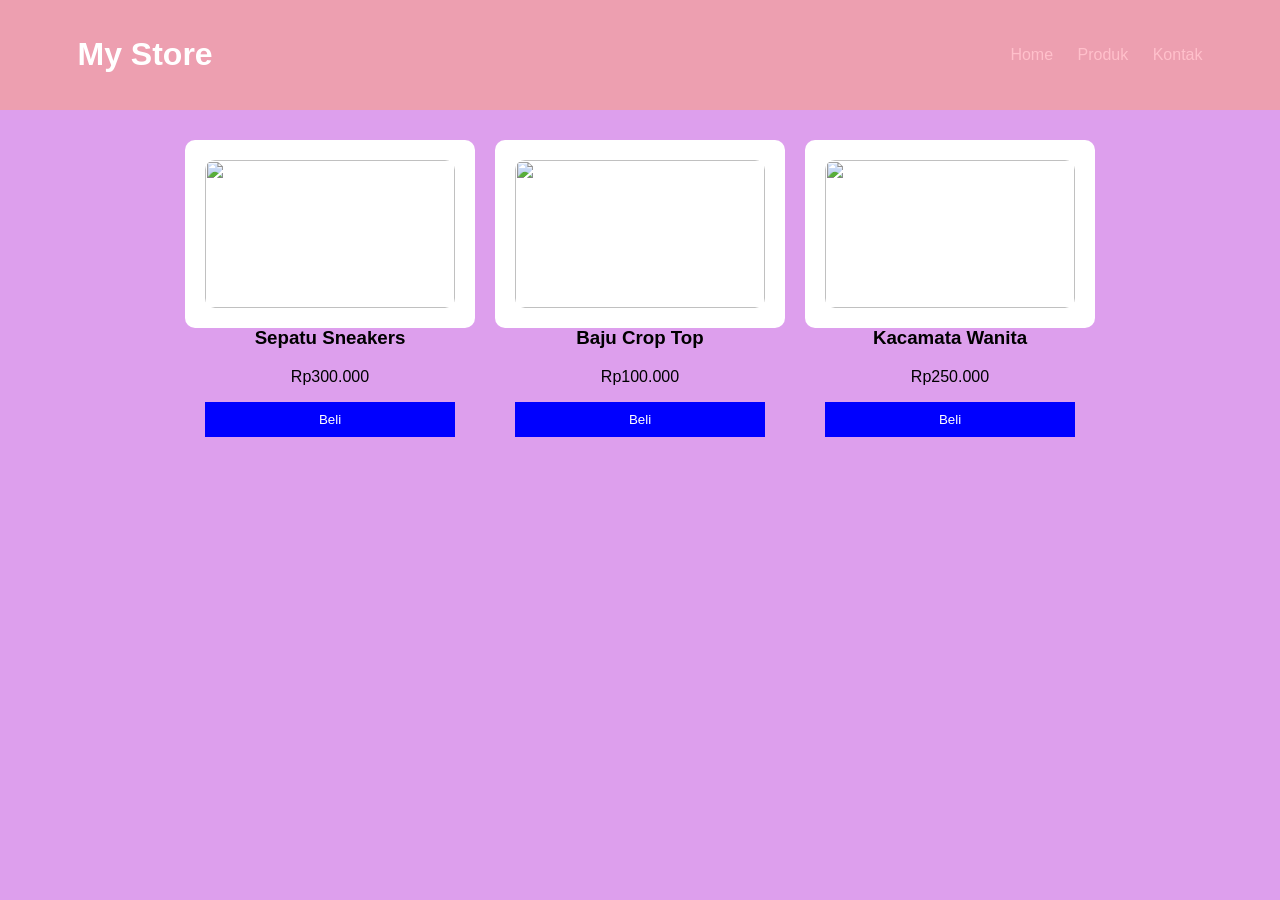
==== index.html @ 0e458b89 "Rename project.html to index.html" ====
<html>

<head>
    <title>E-comerce</title>
    <link rel="stylesheet" href="project.css">
</head>

<body>

<header>

    <div class="header-container">

        <h1>My Store</h1>

        <nav>
            <a href="#">Home</a>
            <a href="#">Produk</a>
            <a href="#">Kontak</a>
        </nav>

    </div>

</header>


<div class="product-container">

    <div class="product-card">

        <img src="sepatu sneakers.jpg">

        <h3>Sepatu Sneakers</h3>

        <p>Rp300.000</p>

        <button>Beli</button>

    </div>

    <div class="product-card">

        <img src="baju crop top.jpg">

        <h3>Baju Crop Top</h3>

        <p>Rp100.000</p>

        <button>Beli</button>

    </div>

    <div class="product-card">

        <img src="kacamata wanita.jfif">

        <h3>Kacamata Wanita</h3>

        <p>Rp250.000</p>

        <button>Beli</button>

    </div>

</div>

<script src="project.js"></script>

</body>
</html>
---- project.css ----
body{
    margin: 0;
    font-family: Arial;
    background: #dd9fed;
}

header{
    background: #ed9fb0;
    padding: 15px;
}

.header-container{
    width: 90%;
    margin: auto;

    display: flex;
    justify-content: space-between;
    align-items: center;
}

.header-container h1{
    color: white;
}

nav a{
    color: pink;
    text-decoration: none;
    margin-left: 20px;
}

.product-container{
    width: 90%;
    margin: 30px auto;

    display: flex;
    gap: 20px;
    justify-content: center;
}

.product-card{
    background: white;
    padding: 20px;
    width: 250px;

    border-radius: 10px;
    text-align: center;
}

.product-card img{
    width: 100%;
    border-radius: 10px;
}

button{
    background: blue;
    color: white;
    border: none;
    padding: 10px;
    width: 100%;
    cursor: pointer;
}
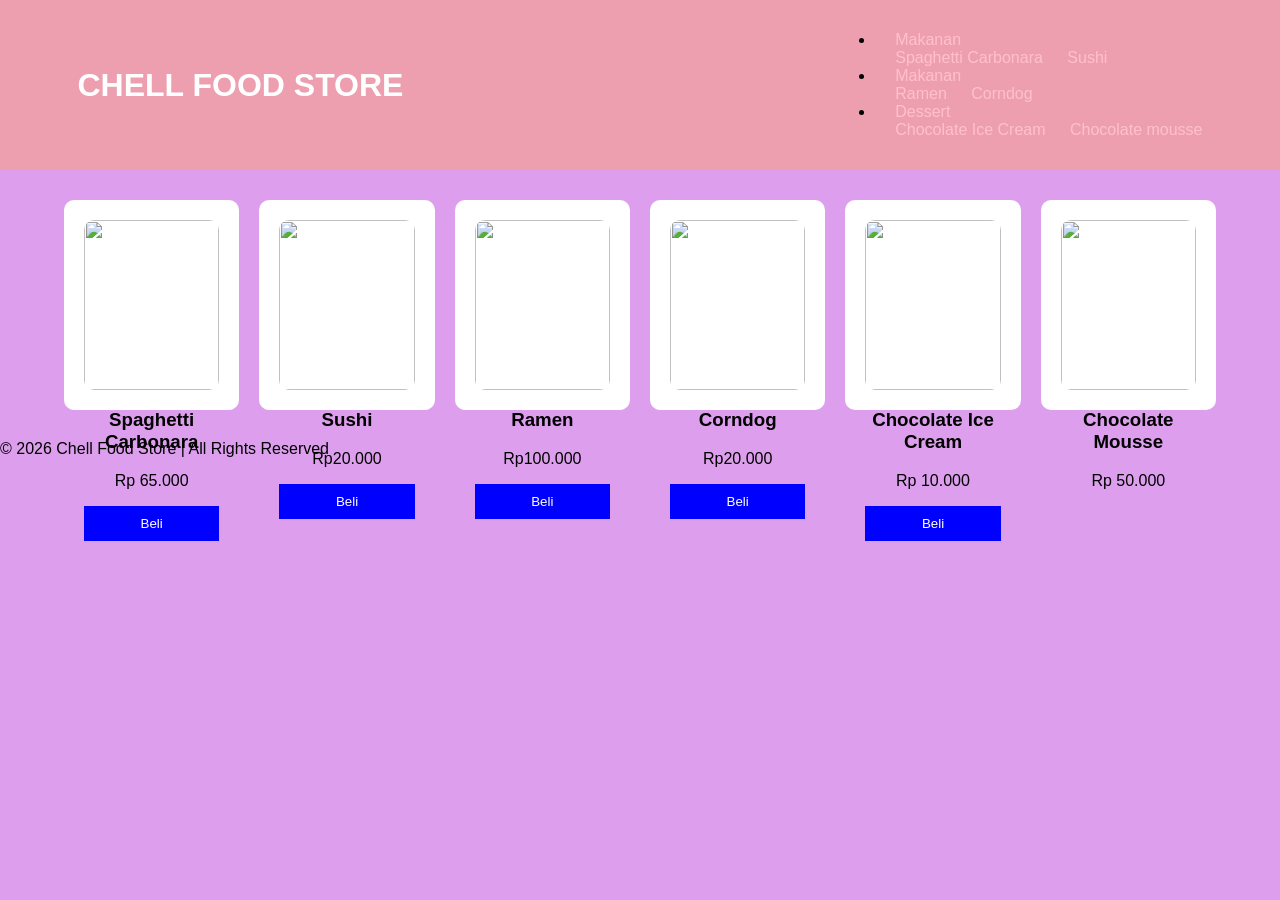
==== commit b04da92d: "Update index.html" ====
--- a/index.html
+++ b/index.html
@@ -1,22 +1,42 @@
 <html>
-
 <head>
     <title>E-comerce</title>
     <link rel="stylesheet" href="project.css">
 </head>
+<body>
+<header>
+    <div class="header-container">
+        <h1>CHELL FOOD STORE</h1>
+        <nav>
+            <ul>
+               <li>
+                    <a href="#">Makanan</a>
+                    <div class="dropdown">
+                        <a href="#">Spaghetti Carbonara</a>
+                        <a href="#">Sushi</a>
+                    </div>
+                </li>
 
-<body>
+                <li>
+                    <a href="#">Makanan</a>
 
-<header>
+                    <div class="dropdown">
+                        <a href="#">Ramen</a>
+                        <a href="#">Corndog</a>
+                    </div>
+                </li>
 
-    <div class="header-container">
+                <li>
+                    <a href="#">Dessert</a>
 
-        <h1>My Store</h1>
+                    <div class="dropdown">
+                        <a href="#">Chocolate Ice Cream</a>
+                        <a href="#">Chocolate mousse</a>
+                    </div>
+                </li>
 
-        <nav>
-            <a href="#">Home</a>
-            <a href="#">Produk</a>
-            <a href="#">Kontak</a>
+            </ul>
+
         </nav>
 
     </div>
@@ -27,42 +47,48 @@
 <div class="product-container">
 
     <div class="product-card">
-
-        <img src="sepatu sneakers.jpg">
-
-        <h3>Sepatu Sneakers</h3>
-
-        <p>Rp300.000</p>
-
+        <img src="spaghetti.jpeg">
+        <h3>Spaghetti Carbonara</h3>
+        <p>Rp 65.000</p>
         <button>Beli</button>
-
-    </div>
+     </div>
 
     <div class="product-card">
-
-        <img src="baju crop top.jpg">
-
-        <h3>Baju Crop Top</h3>
-
-        <p>Rp100.000</p>
-
+        <img src="Sushi.jpg">
+        <h3>Sushi</h3>
+        <p>Rp20.000</p>
         <button>Beli</button>
-
-    </div>
+     </div>
 
     <div class="product-card">
+        <img src="ramen.jpg">
+        <h3>Ramen</h3>
+        <p>Rp100.000</p>
+        <button>Beli</button>
+    </div>
+   <div class="product-card">
+       <img src="corndog.jpg">
+       <h3>Corndog</h3>
+       <p>Rp20.000</p>
+       <button>Beli</button>
+    </div>
+   <div class="product-card">
+       <img src="chocolate icde-cream.jpg">
+       <h3>Chocolate Ice Cream</h3>
+       <p>Rp 10.000</p>
+       <button>Beli</button>
+   </div>
+  <div class="product-card">
+      <img src="chocolate mousse.jpg">
+      <h3>Chocolate Mousse</h3>
+      <p>Rp 50.000</p>
+  </div>
+</div>
+    <footer>
 
-        <img src="kacamata wanita.jfif">
+    <p>© 2026 Chell Food Store | All Rights Reserved</p>
 
-        <h3>Kacamata Wanita</h3>
-
-        <p>Rp250.000</p>
-
-        <button>Beli</button>
-
-    </div>
-
-</div>
+</footer>
 
 <script src="project.js"></script>
 
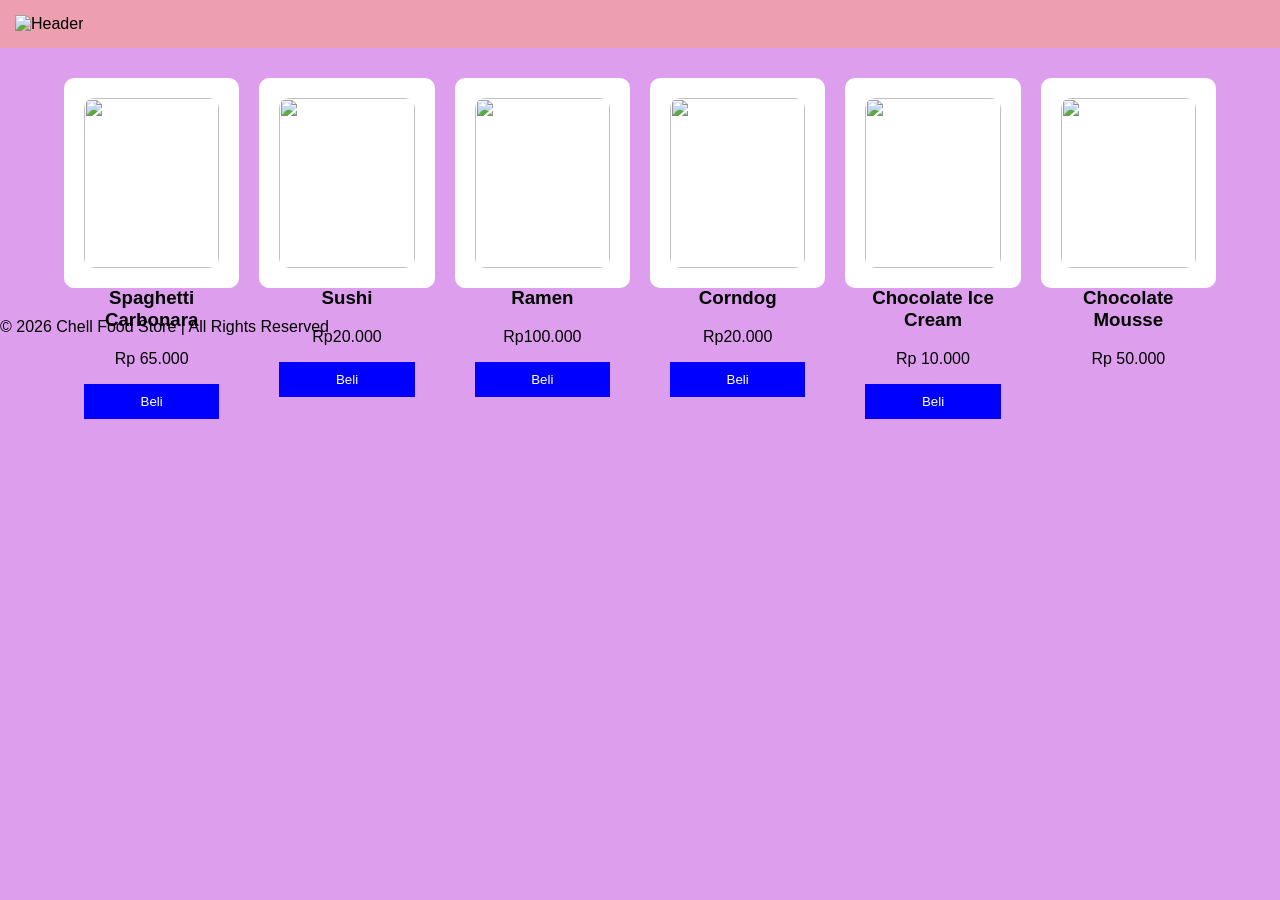
==== commit b3cbc7a7: "Update index.html" ====
--- a/index.html
+++ b/index.html
@@ -5,62 +5,22 @@
 </head>
 <body>
 <header>
-    <div class="header-container">
-        <h1>CHELL FOOD STORE</h1>
-        <nav>
-            <ul>
-               <li>
-                    <a href="#">Makanan</a>
-                    <div class="dropdown">
-                        <a href="#">Spaghetti Carbonara</a>
-                        <a href="#">Sushi</a>
-                    </div>
-                </li>
-
-                <li>
-                    <a href="#">Makanan</a>
-
-                    <div class="dropdown">
-                        <a href="#">Ramen</a>
-                        <a href="#">Corndog</a>
-                    </div>
-                </li>
-
-                <li>
-                    <a href="#">Dessert</a>
-
-                    <div class="dropdown">
-                        <a href="#">Chocolate Ice Cream</a>
-                        <a href="#">Chocolate mousse</a>
-                    </div>
-                </li>
-
-            </ul>
-
-        </nav>
-
-    </div>
-
+    <img src="Header(2).png" alt="Header">
 </header>
-
-
 <div class="product-container">
-
-    <div class="product-card">
+     <div class="product-card">
         <img src="spaghetti.jpeg">
         <h3>Spaghetti Carbonara</h3>
         <p>Rp 65.000</p>
         <button>Beli</button>
      </div>
-
-    <div class="product-card">
+     <div class="product-card">
         <img src="Sushi.jpg">
         <h3>Sushi</h3>
         <p>Rp20.000</p>
         <button>Beli</button>
      </div>
-
-    <div class="product-card">
+     <div class="product-card">
         <img src="ramen.jpg">
         <h3>Ramen</h3>
         <p>Rp100.000</p>
@@ -85,12 +45,8 @@
   </div>
 </div>
     <footer>
-
     <p>© 2026 Chell Food Store | All Rights Reserved</p>
-
 </footer>
-
 <script src="project.js"></script>
-
 </body>
 </html>
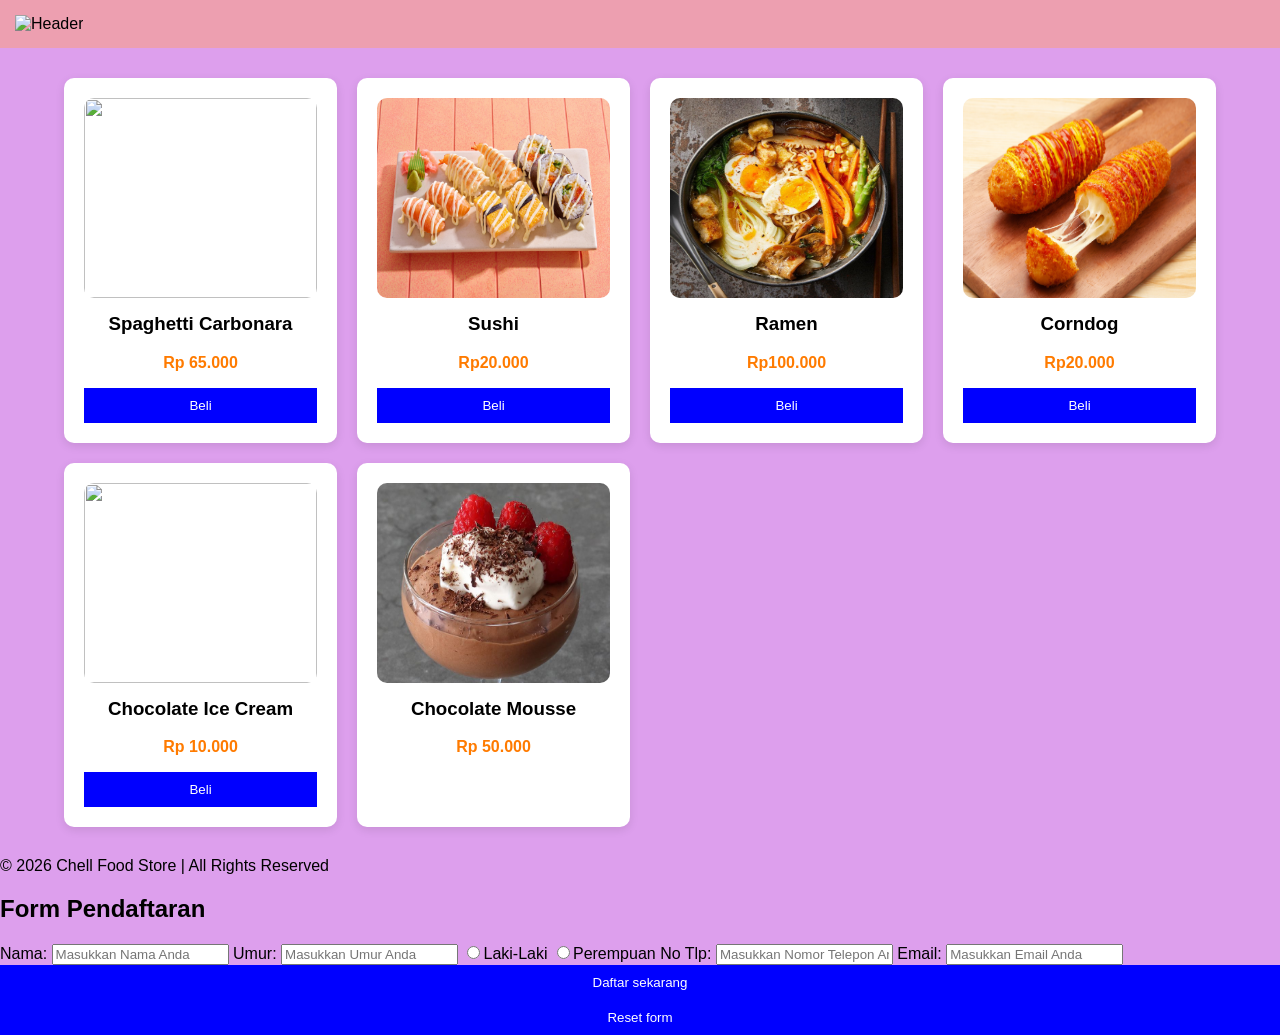
==== commit cb78e04c: "Update index.html" ====
--- a/index.html
+++ b/index.html
@@ -47,6 +47,30 @@
     <footer>
     <p>© 2026 Chell Food Store | All Rights Reserved</p>
 </footer>
+<div class="container">
+    <h2> Form Pendaftaran </h2>
+<label> Nama: </label>
+<input type="text" id="nama" placeholder="Masukkan Nama Anda">
+<label> Umur: </label>
+<input type="text" id="umur" placeholder="Masukkan Umur Anda">
+    <label>
+        <input type="radio" name="Jenis Kelamin" Value="Laki-Laki">Laki-Laki
+    </label>
+<label>
+        <input type="radio" name="Jenis Kelamin" Value="Perempuan">Perempuan
+    </label>
+<label> No Tlp: </label>
+<input type="text" id="notlp" placeholder="Masukkan Nomor Telepon Anda">
+<label> Email: </label>
+<input type="text" id="email" placeholder="Masukkan Email Anda">
+<button type="submit" id="submitBtn">
+            Daftar sekarang
+        </button>
+        <button type="reset" id="resetBtn">
+            Reset form
+        </button>
+    </form>
+</div>
 <script src="project.js"></script>
 </body>
 </html>
--- a/project.css
+++ b/project.css
@@ -1,6 +1,6 @@
 body{
     margin: 0;
-    font-family: Arial;
+    font-family: Arial,sans-serif;
     background: #dd9fed;
 }
 
@@ -27,30 +27,78 @@
     text-decoration: none;
     margin-left: 20px;
 }
+nav ul{
+    list-style: none;
+    display: flex;
+    gap: 20px;
+    margin: 0;
+    padding: 0;
+}
+nav ul li{
+    position: relative;
+}
+nav ul li a{
+    color: white;
+    text-decoration: none;
+    font-weight: bold;
+    padding: 10px;
+    display: block;
+}
+nav ul li a:hover{
+    background: #ffa64d;
+    border-radius: 5px;
+}
+.dropdown{
+    display: none;
+    position: absolute;
+    top: 40px;
+    left: 0;
 
+    background: white;
+    min-width: 170px;
+
+    border-radius: 5px;
+    overflow: hidden;
+
+    box-shadow: 0 3px 8px rgba(0,0,0,0.2);
+}
+.dropdown a:hover{
+    background: #eaa5f0;
+}
+nav ul li:hover .dropdown{
+    display: block;
+}
 .product-container{
     width: 90%;
     margin: 30px auto;
 
-    display: flex;
+    display: grid;
+    grid-template-columns: repeat(auto-fit, minmax(220px,1fr));
     gap: 20px;
-    justify-content: center;
 }
-
 .product-card{
     background: white;
     padding: 20px;
-    width: 250px;
 
     border-radius: 10px;
     text-align: center;
+
+     box-shadow: 0 3px 10px rgba(0,0,0,0.1);
+     transition: 0.3s;
 }
-
 .product-card img{
     width: 100%;
+    height: 200px;
+    oject-fit: cover;
     border-radius: 10px;
 }
-
+.product-card h3{
+    margin-top: 15px;
+}
+.product-card p{
+    color: #ff7b00;
+    font-weight: bold;
+}
 button{
     background: blue;
     color: white;
@@ -58,4 +106,4 @@
     padding: 10px;
     width: 100%;
     cursor: pointer;
-}+}
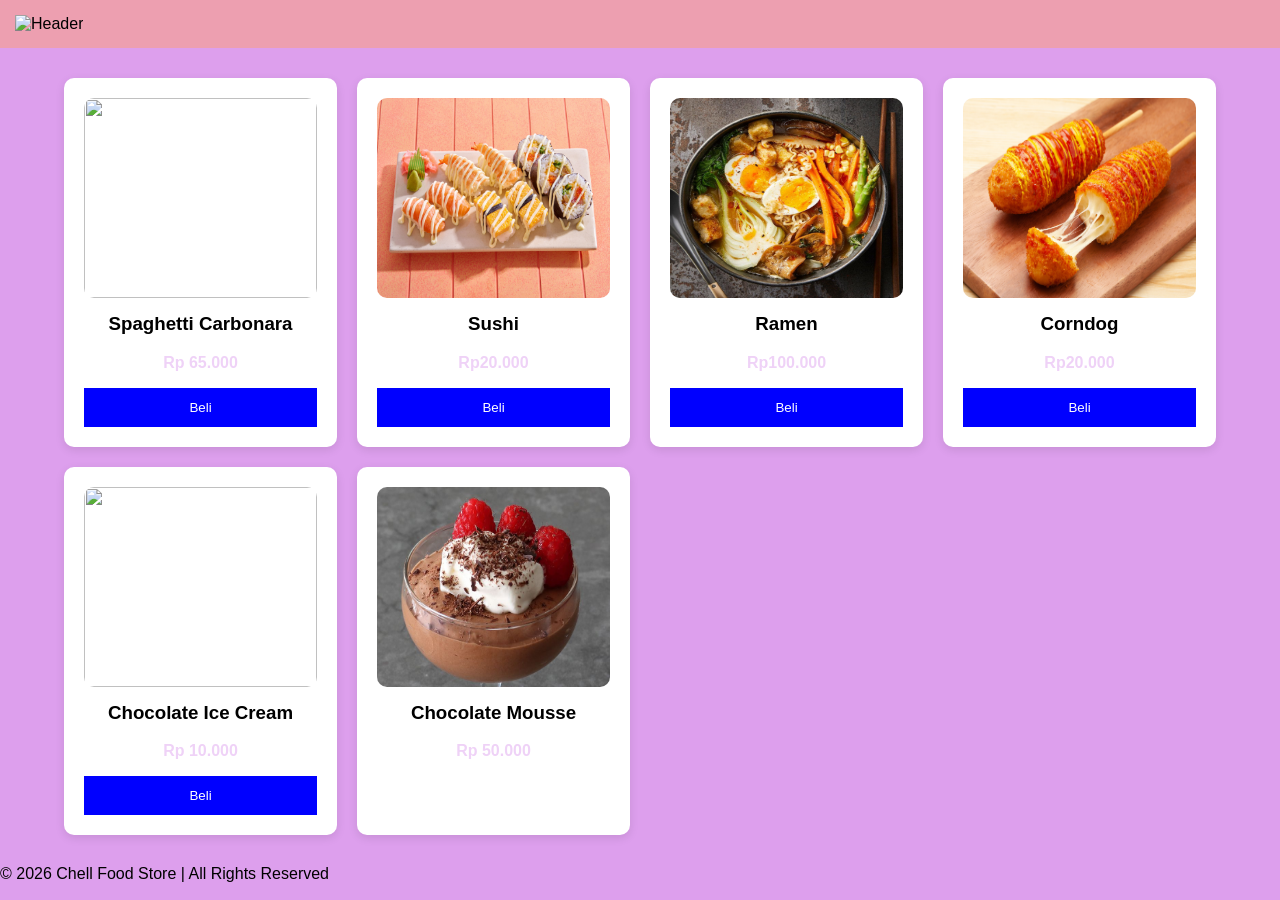
==== commit dd92b798: "Update index.html" ====
--- a/index.html
+++ b/index.html
@@ -47,30 +47,6 @@
     <footer>
     <p>© 2026 Chell Food Store | All Rights Reserved</p>
 </footer>
-<div class="container">
-    <h2> Form Pendaftaran </h2>
-<label> Nama: </label>
-<input type="text" id="nama" placeholder="Masukkan Nama Anda">
-<label> Umur: </label>
-<input type="text" id="umur" placeholder="Masukkan Umur Anda">
-    <label>
-        <input type="radio" name="Jenis Kelamin" Value="Laki-Laki">Laki-Laki
-    </label>
-<label>
-        <input type="radio" name="Jenis Kelamin" Value="Perempuan">Perempuan
-    </label>
-<label> No Tlp: </label>
-<input type="text" id="notlp" placeholder="Masukkan Nomor Telepon Anda">
-<label> Email: </label>
-<input type="text" id="email" placeholder="Masukkan Email Anda">
-<button type="submit" id="submitBtn">
-            Daftar sekarang
-        </button>
-        <button type="reset" id="resetBtn">
-            Reset form
-        </button>
-    </form>
-</div>
 <script src="project.js"></script>
 </body>
 </html>
--- a/project.css
+++ b/project.css
@@ -62,6 +62,10 @@
 
     box-shadow: 0 3px 8px rgba(0,0,0,0.2);
 }
+.dropdown a{
+    color: black;
+    padding: 12px;
+}
 .dropdown a:hover{
     background: #eaa5f0;
 }
@@ -86,6 +90,9 @@
      box-shadow: 0 3px 10px rgba(0,0,0,0.1);
      transition: 0.3s;
 }
+.product-card:hover{
+    transform: translateY(-5px);
+}
 .product-card img{
     width: 100%;
     height: 200px;
@@ -96,14 +103,17 @@
     margin-top: 15px;
 }
 .product-card p{
-    color: #ff7b00;
+    color: #efd2f7;
     font-weight: bold;
 }
 button{
     background: blue;
     color: white;
     border: none;
-    padding: 10px;
+    padding: 12px;
     width: 100%;
     cursor: pointer;
 }
+button:hover{
+    background: #d2ecf7;
+}
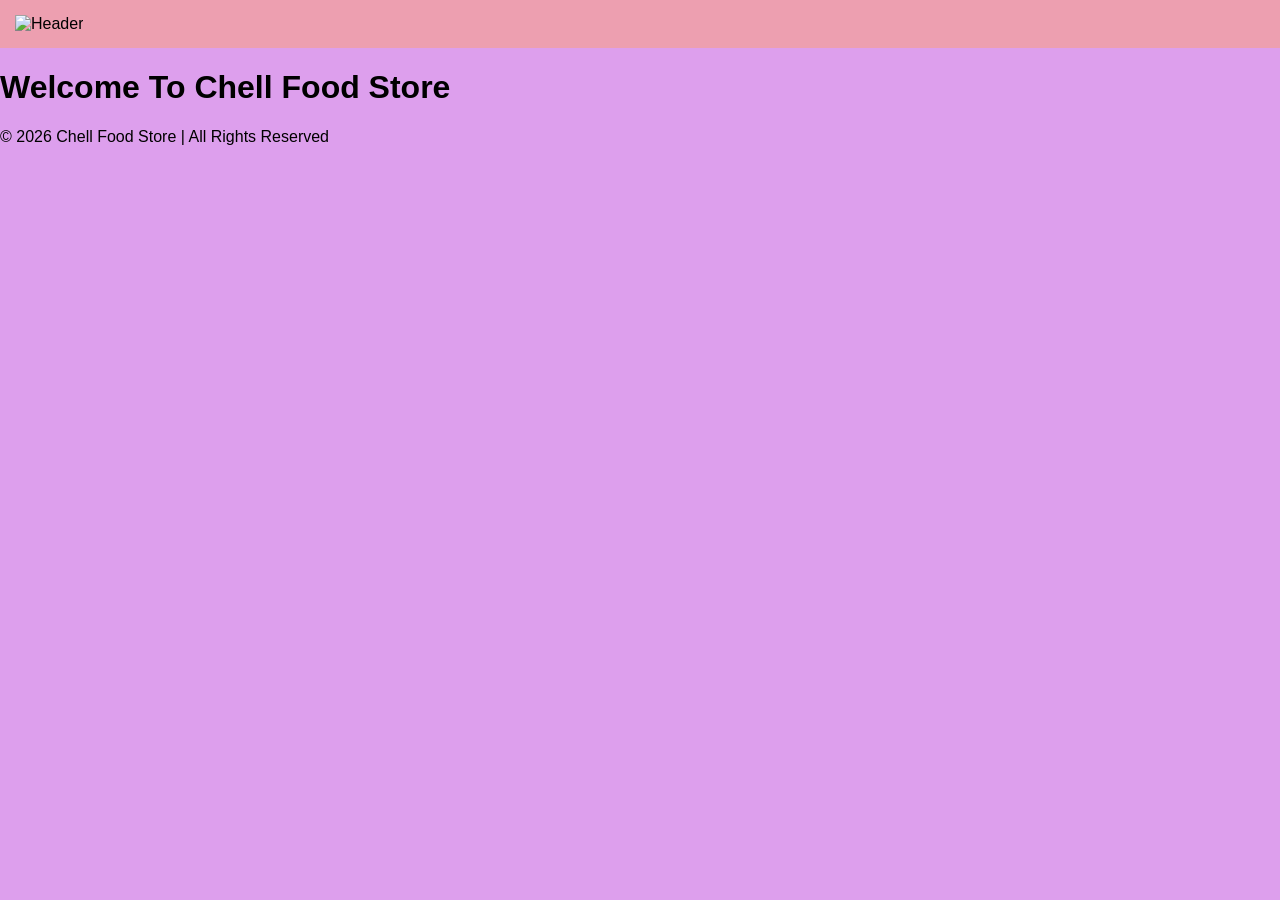
==== commit 6f0502b4: "Update index.html" ====
--- a/index.html
+++ b/index.html
@@ -7,43 +7,31 @@
 <header>
     <img src="Header(2).png" alt="Header">
 </header>
-<div class="product-container">
-     <div class="product-card">
-        <img src="spaghetti.jpeg">
-        <h3>Spaghetti Carbonara</h3>
-        <p>Rp 65.000</p>
-        <button>Beli</button>
-     </div>
-     <div class="product-card">
-        <img src="Sushi.jpg">
-        <h3>Sushi</h3>
-        <p>Rp20.000</p>
-        <button>Beli</button>
-     </div>
-     <div class="product-card">
-        <img src="ramen.jpg">
-        <h3>Ramen</h3>
-        <p>Rp100.000</p>
-        <button>Beli</button>
+<div class="menu-container">
+    <div class="dropdown">
+        <button class="mainmenubtn"> Mie </button>
+        <div class="dropdown-child">
+            <a href="ramen.html">Ramen</a>
+            <a href="spaghetti.html">Spaghetti</a>
+        </div>
     </div>
-   <div class="product-card">
-       <img src="corndog.jpg">
-       <h3>Corndog</h3>
-       <p>Rp20.000</p>
-       <button>Beli</button>
+    <div class="dropdown">
+        <button class="mainmenubtn"> Makanan Ringan </button>
+        <div class="dropdown-child">
+            <a href="corndog.html ">Corndog Mozarella</a>
+            <a href="sushi.html ">Sushi</a>
+        </div>
     </div>
-   <div class="product-card">
-       <img src="chocolate icde-cream.jpg">
-       <h3>Chocolate Ice Cream</h3>
-       <p>Rp 10.000</p>
-       <button>Beli</button>
-   </div>
-  <div class="product-card">
-      <img src="chocolate mousse.jpg">
-      <h3>Chocolate Mousse</h3>
-      <p>Rp 50.000</p>
-  </div>
-</div>
+    <div class="dropdown">
+        <button class="mainmenubtn">Dessert </button>
+        <div class="dropdown-child">
+            <a href="chocolatee mousse.html ">Chocolate Mousse</a>
+            <a href="chocolate ice-cream.html ">Chocolate Ice Cream </a>
+        </div>
+    </div>
+    <div class="welcome-text">
+    <h1>Welcome To Chell Food Store</h1>
+    </div>
     <footer>
     <p>© 2026 Chell Food Store | All Rights Reserved</p>
 </footer>
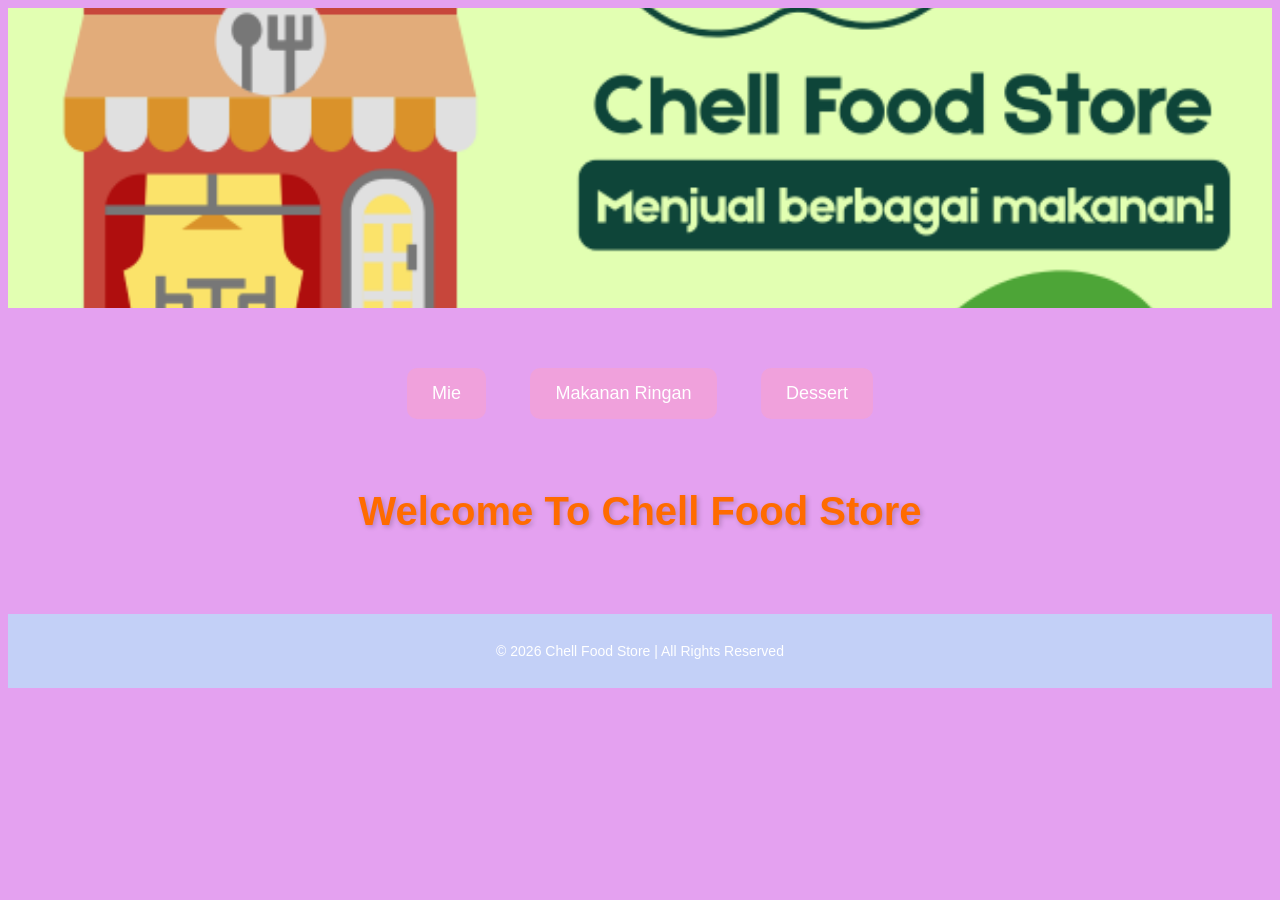
==== commit a97ee00d: "Update index.html" ====
--- a/index.html
+++ b/index.html
@@ -5,7 +5,7 @@
 </head>
 <body>
 <header>
-    <img src="Header(2).png" alt="Header">
+    <img src="Header (2).png" alt="Header">
 </header>
 <div class="menu-container">
     <div class="dropdown">
--- a/project.css
+++ b/project.css
@@ -1,119 +1,90 @@
-body{
+{
     margin: 0;
-    font-family: Arial,sans-serif;
-    background: #dd9fed;
+    padding: 0;
+    box-sizing: border-box;
 }
 
-header{
-    background: #ed9fb0;
-    padding: 15px;
+body {
+    font-family: Arial, sans-serif;
+    background-color: #e4a1f0; 
+    color: #333;
+    text-align: center;
 }
 
-.header-container{
-    width: 90%;
-    margin: auto;
-
-    display: flex;
-    justify-content: space-between;
-    align-items: center;
+header img {
+    width: 100%;
+    max-height: 300px;
+    object-fit: cover;
+    display: block;
 }
 
-.header-container h1{
-    color: white;
+.menu-container {
+    margin-top: 40px;
 }
 
-nav a{
-    color: pink;
+.dropdown {
+    position: relative;
+    display: inline-block;
+    margin: 20px;
+}
+.mainmenubtn {
+    background-color: #f0a1dc;
+    color: white;
+    border: none;
+    padding: 15px 25px;
+    font-size: 18px;
+    border-radius: 10px;
+    cursor: pointer;
+    transition: 0.3s;
+}
+
+.mainmenubtn:hover {
+    background-color: #f0a1bb;
+}
+
+.dropdown-child {
+    display: none;
+    position: absolute;
+    background-color: white;
+    min-width: 220px;
+    border-radius: 10px;
+    box-shadow: 0 4px 10px rgba(0,0,0,0.2);
+    overflow: hidden;
+    z-index: 1;
+}
+
+.dropdown-child a {
+    color: #333;
+    padding: 14px 18px;
     text-decoration: none;
-    margin-left: 20px;
+    display: block;
+    transition: 0.3s;
 }
-nav ul{
-    list-style: none;
-    display: flex;
-    gap: 20px;
-    margin: 0;
-    padding: 0;
+
+.dropdown-child a:hover {
+    background-color: #d5f5f7;
+    color: #ff6b00;
 }
-nav ul li{
-    position: relative;
-}
-nav ul li a{
-    color: white;
-    text-decoration: none;
-    font-weight: bold;
-    padding: 10px;
+
+.dropdown:hover .dropdown-child {
     display: block;
 }
-nav ul li a:hover{
-    background: #ffa64d;
-    border-radius: 5px;
+
+.welcome-text {
+    margin-top: 50px;
 }
-.dropdown{
-    display: none;
-    position: absolute;
-    top: 40px;
-    left: 0;
 
-    background: white;
-    min-width: 170px;
+.welcome-text h1 {
+    font-size: 40px;
+    color: #f7c3d5;
+    text-shadow: 2px 2px 5px rgba(0,0,0,0.2);
+}
 
-    border-radius: 5px;
-    overflow: hidden;
+footer {
+    margin-top: 80px;
+    background-color: #c3d0f7;
+    color: white;
+    padding: 15px;
+    font-size: 14px;
+}
 
-    box-shadow: 0 3px 8px rgba(0,0,0,0.2);
-}
-.dropdown a{
-    color: black;
-    padding: 12px;
-}
-.dropdown a:hover{
-    background: #eaa5f0;
-}
-nav ul li:hover .dropdown{
-    display: block;
-}
-.product-container{
-    width: 90%;
-    margin: 30px auto;
-
-    display: grid;
-    grid-template-columns: repeat(auto-fit, minmax(220px,1fr));
-    gap: 20px;
-}
-.product-card{
-    background: white;
-    padding: 20px;
-
-    border-radius: 10px;
-    text-align: center;
-
-     box-shadow: 0 3px 10px rgba(0,0,0,0.1);
-     transition: 0.3s;
-}
-.product-card:hover{
-    transform: translateY(-5px);
-}
-.product-card img{
-    width: 100%;
-    height: 200px;
-    oject-fit: cover;
-    border-radius: 10px;
-}
-.product-card h3{
-    margin-top: 15px;
-}
-.product-card p{
-    color: #efd2f7;
-    font-weight: bold;
-}
-button{
-    background: blue;
-    color: white;
-    border: none;
-    padding: 12px;
-    width: 100%;
-    cursor: pointer;
-}
-button:hover{
-    background: #d2ecf7;
-}
